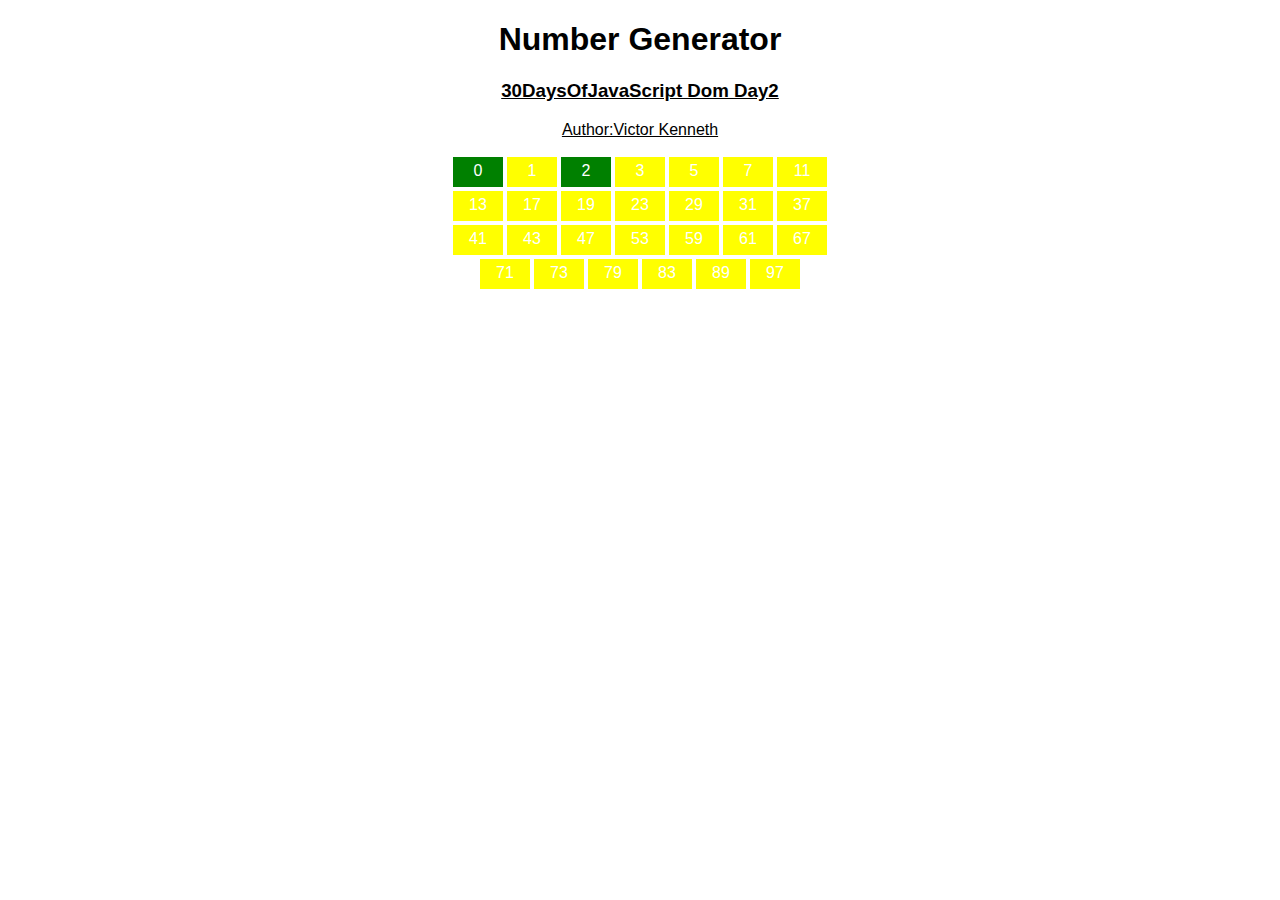
==== Exercises/Day22/index.html @ e630b90a "Still stuck in generating prime numbers" ====
<!DOCTYPE html>
<html lang="en">
<head>
    <meta charset="UTF-8">
    <meta name="viewport" content="width=device-width, initial-scale=1.0">
    <title>Number-Generator</title>
    <style>
        * {
    box-sizing: border-box;
}
        body{
            font-family: Arial, Helvetica, sans-serif;
        }
        h1{
            text-align: center;
            font-weight: bold;
        }
        h3, p {
            text-align: center;
            text-decoration: underline;
        }
        div{
             display:flex;
             flex-wrap: wrap;
             background-color:white; 
            justify-content: center;
            width: 400px;
            margin: auto;
        }
    </style>
</head>
<body>
    <h1>Number Generator</h1>
    <h3>30DaysOfJavaScript Dom Day2</h3>
    <p>Author:Victor Kenneth</p>
    <div>

     </div>
    <script src="day22.js"></script>
</body>
</html>
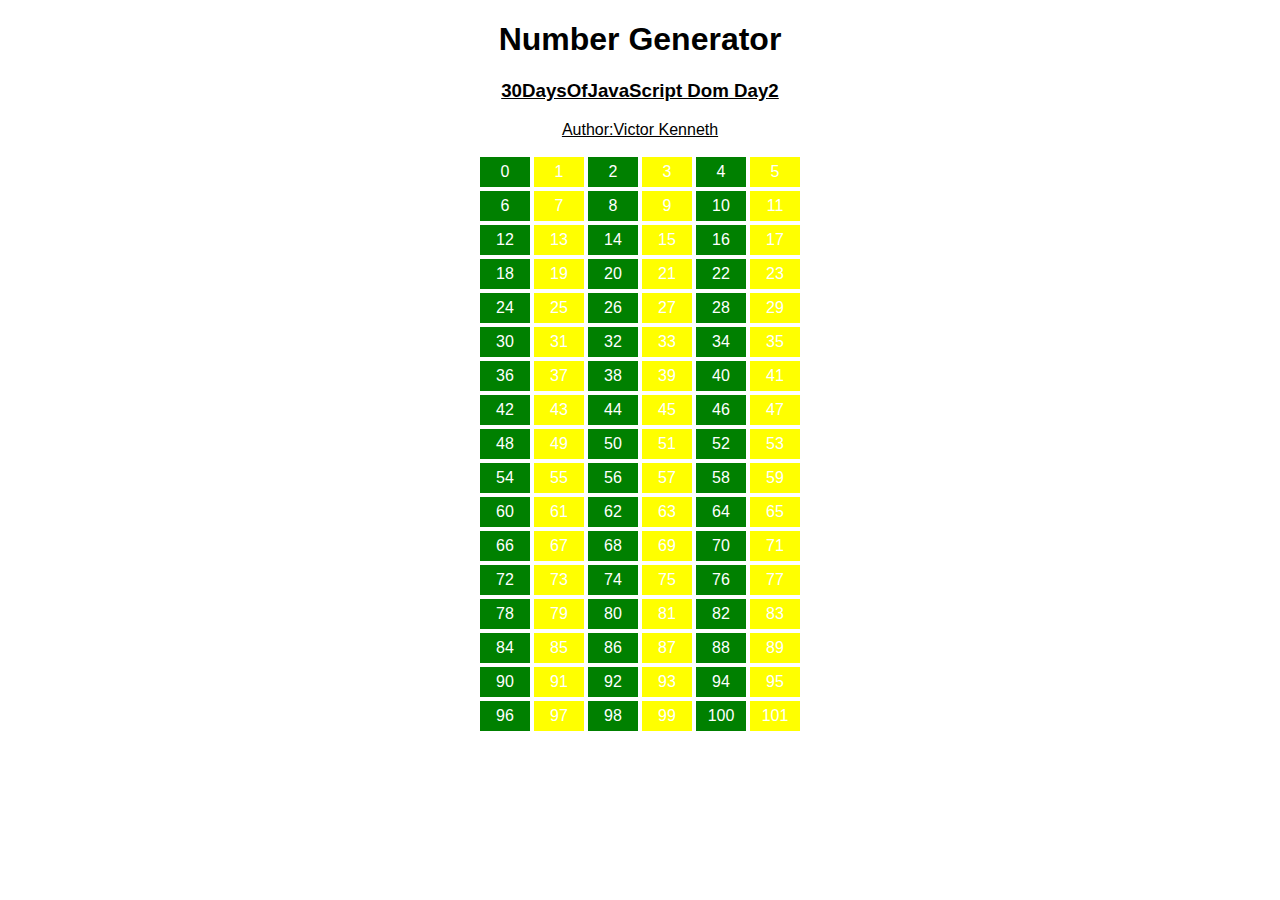
==== commit 1542943a: "day 22 done" ====
--- a/Exercises/Day22/index.html
+++ b/Exercises/Day22/index.html
@@ -24,7 +24,7 @@
              flex-wrap: wrap;
              background-color:white; 
             justify-content: center;
-            width: 400px;
+            width: 350px;
             margin: auto;
         }
     </style>
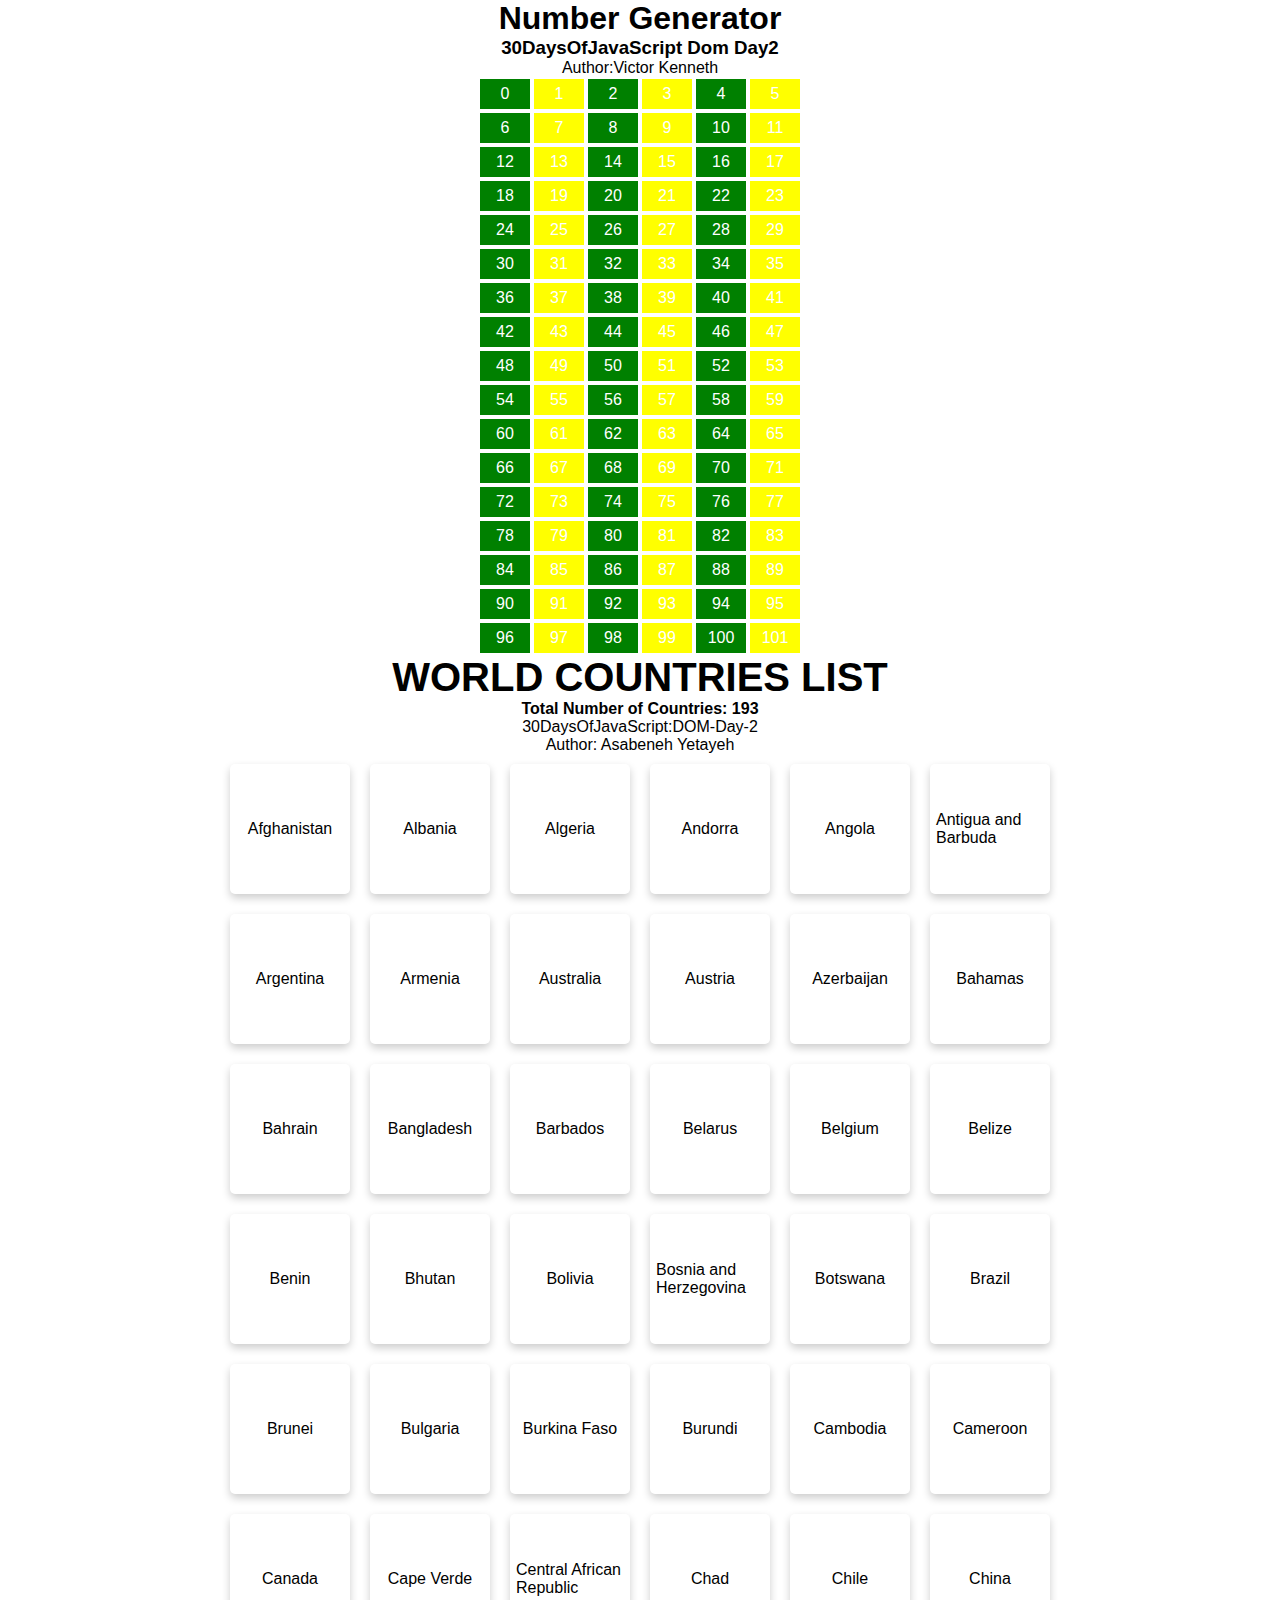
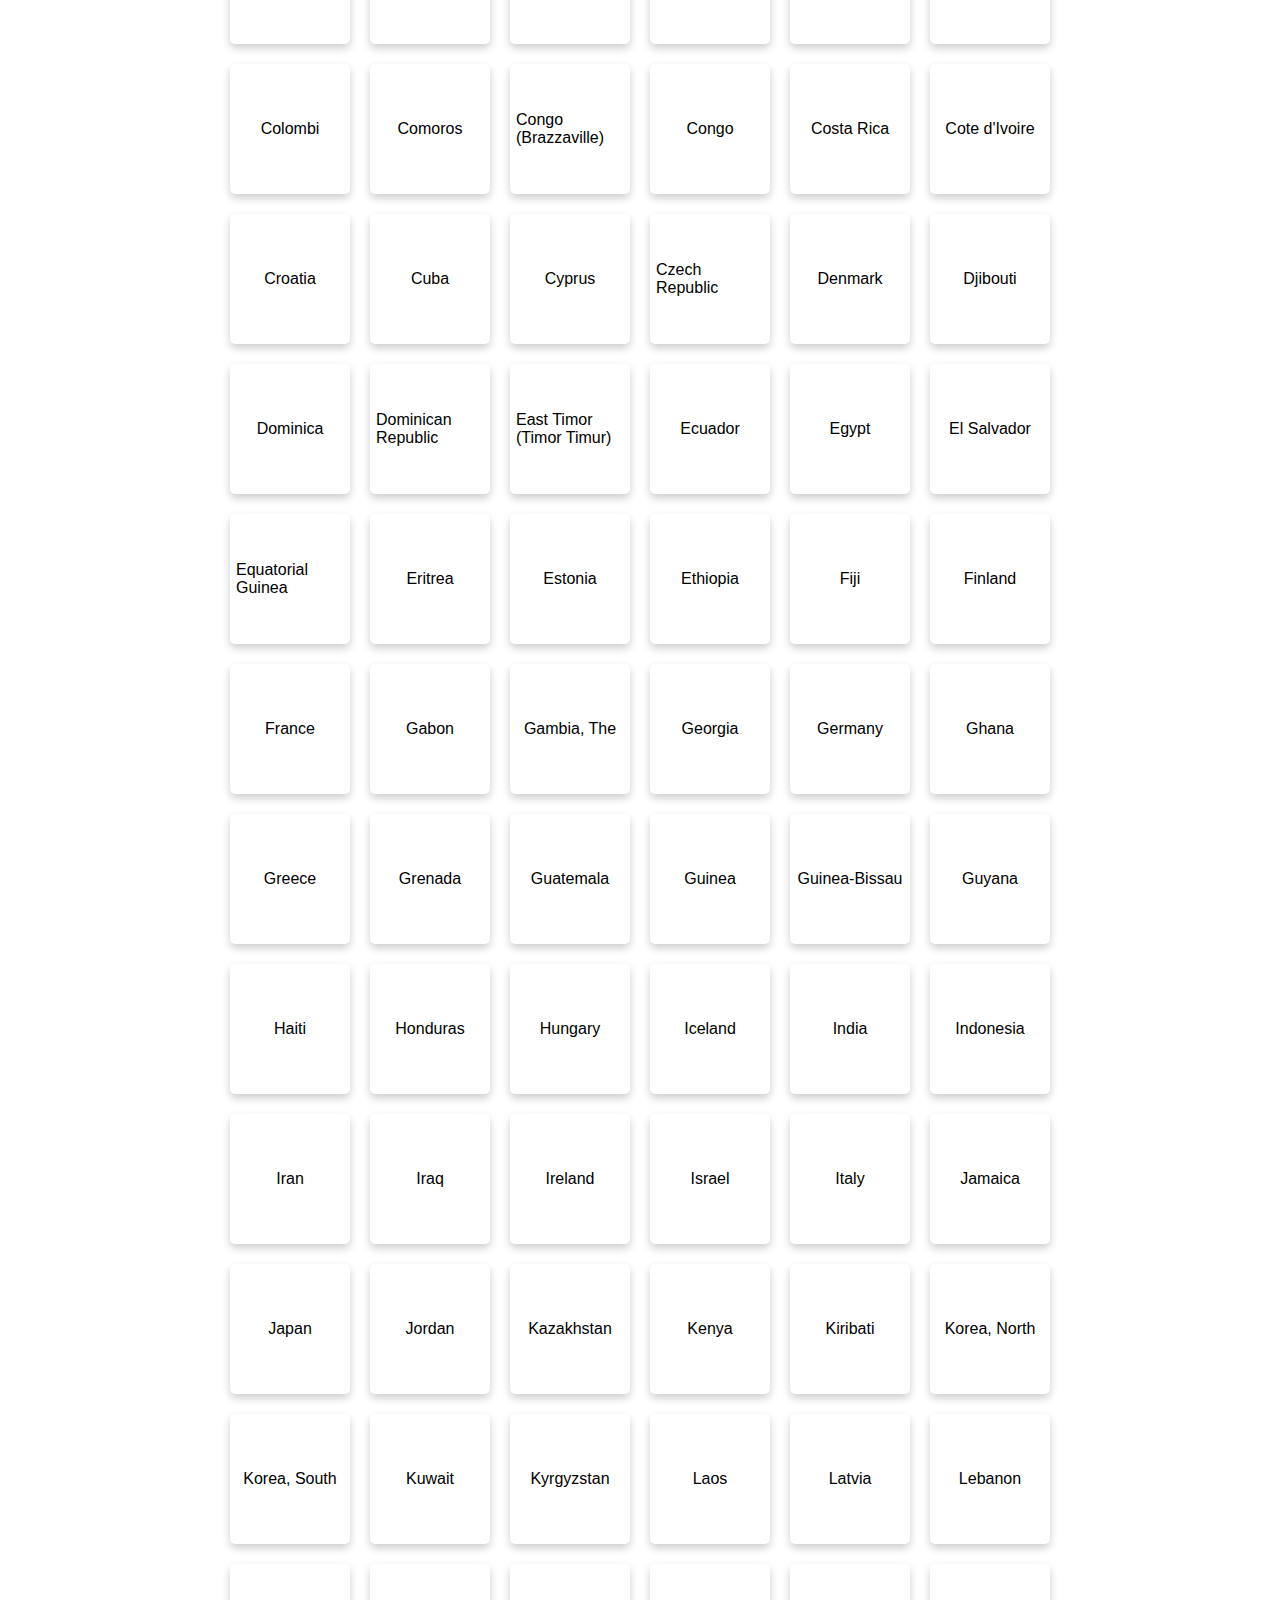
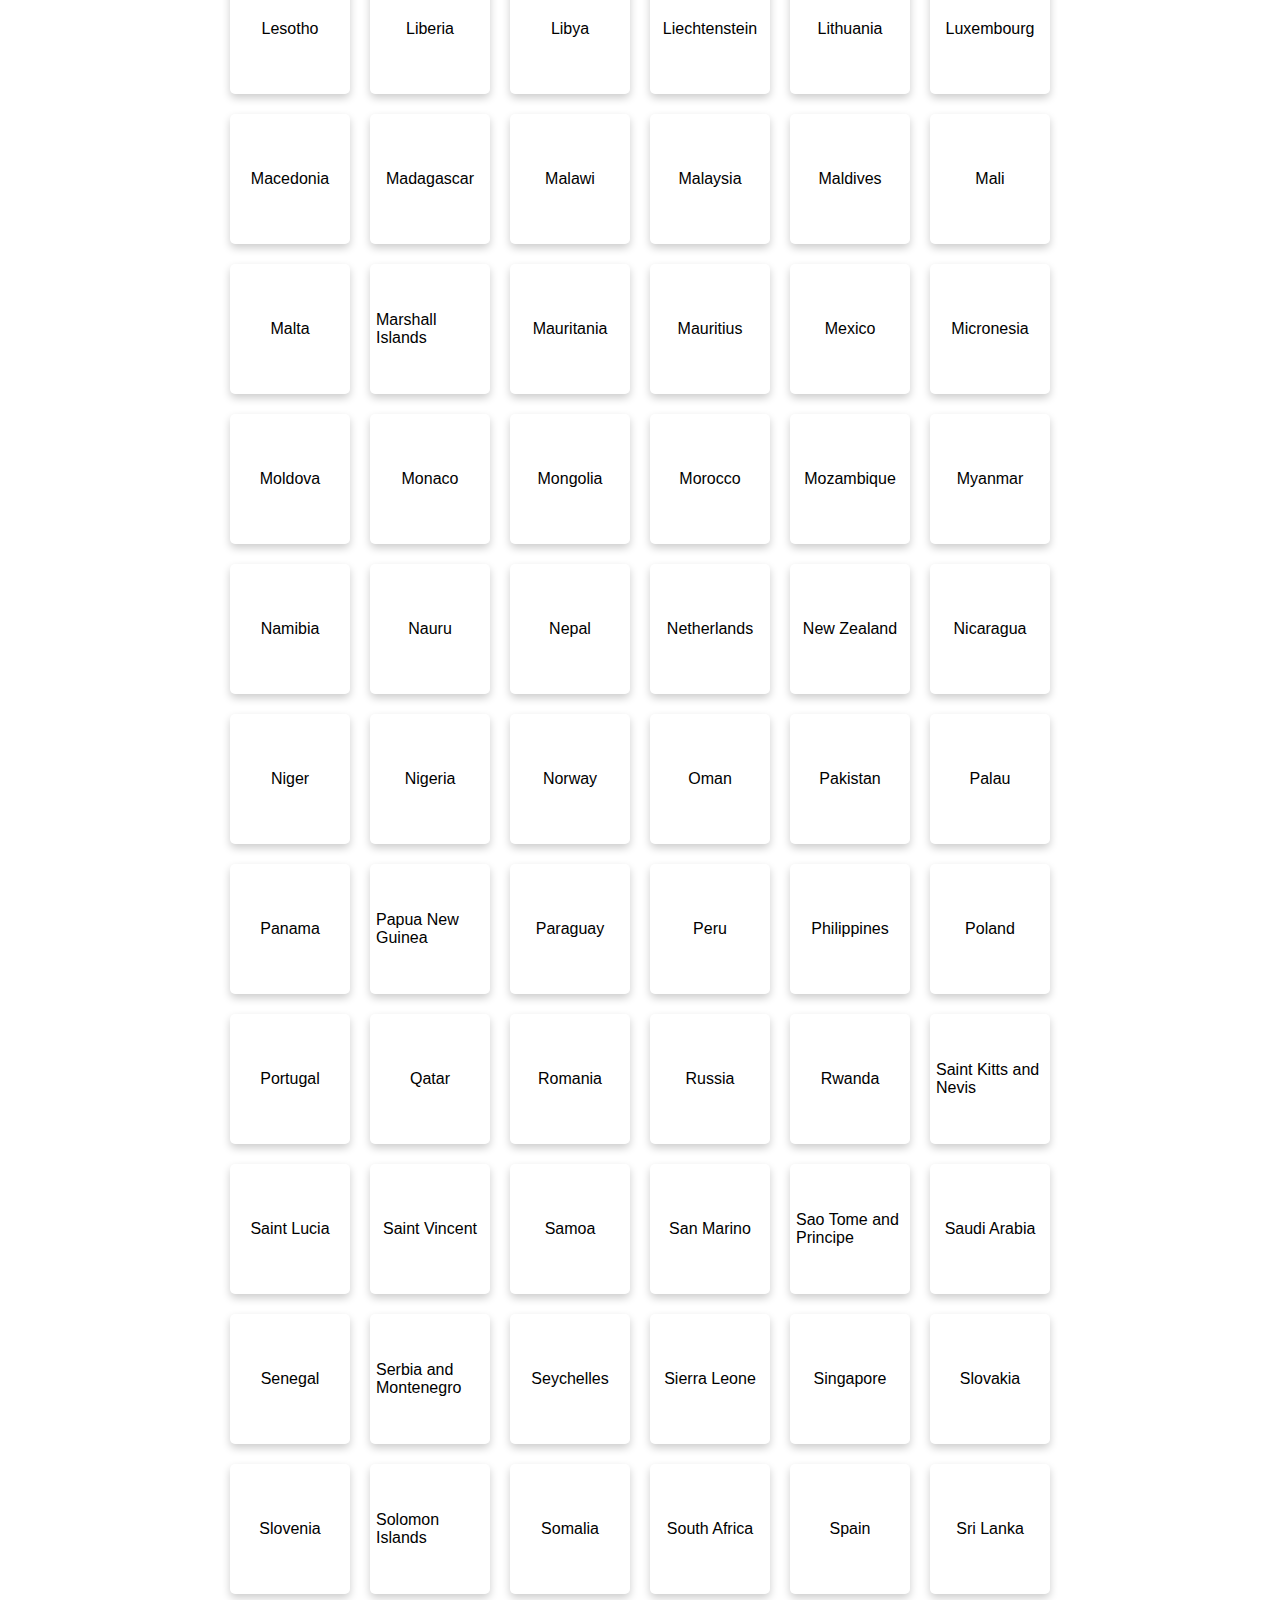
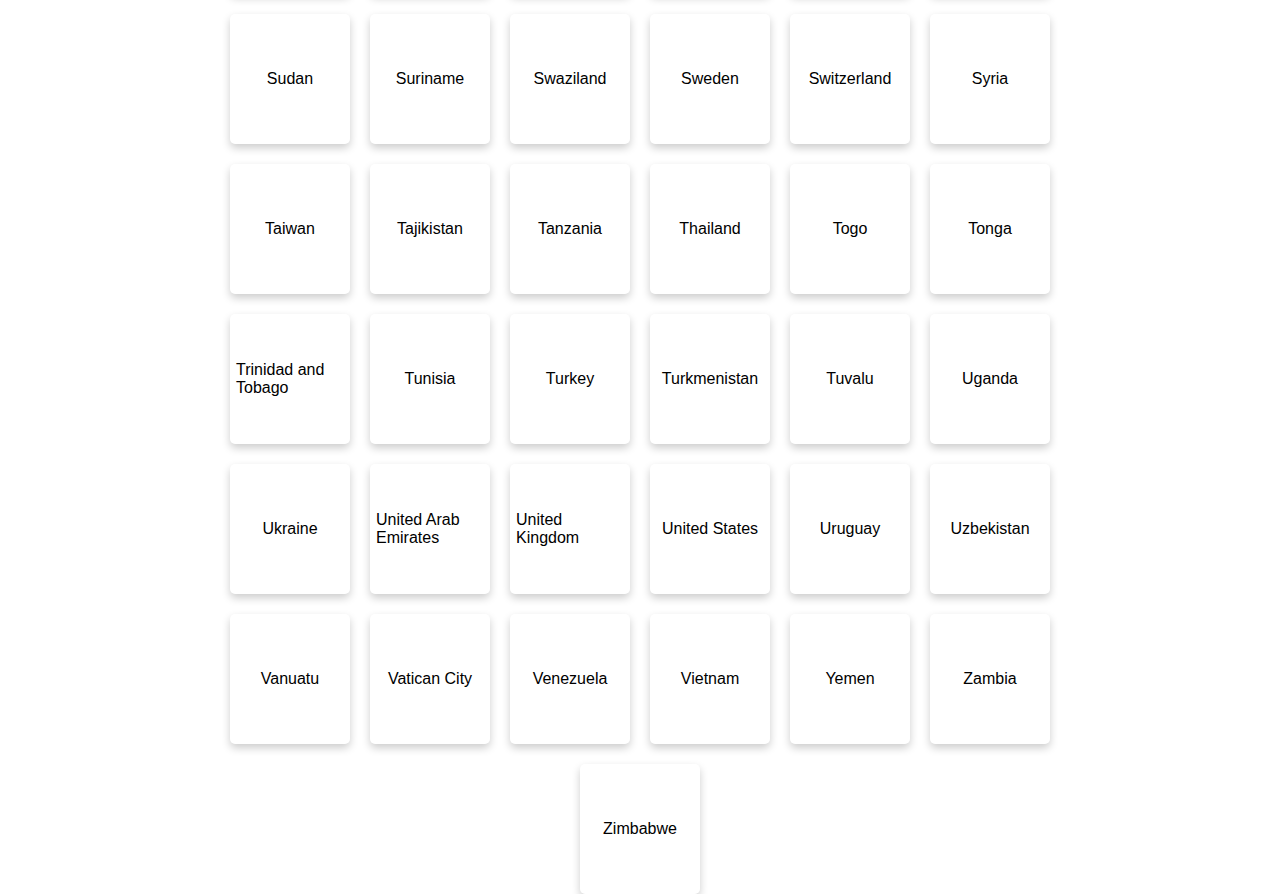
==== commit ae207dbe: "Day22 in progress" ====
--- a/Exercises/Day22/index.html
+++ b/Exercises/Day22/index.html
@@ -6,8 +6,9 @@
     <title>Number-Generator</title>
     <style>
         * {
-    box-sizing: border-box;
-}
+            box-sizing: border-box;
+            margin: 0;
+        }
         body{
             font-family: Arial, Helvetica, sans-serif;
         }
@@ -17,7 +18,7 @@
         }
         h3, p {
             text-align: center;
-            text-decoration: underline;
+            /* text-decoration: underline; */
         }
         div{
              display:flex;
@@ -26,16 +27,32 @@
             justify-content: center;
             width: 350px;
             margin: auto;
+
+        }
+        .countries{
+            height: 1000px;
+            width: 900px;
+            display: flex;
+            flex-wrap: wrap;
         }
     </style>
 </head>
 <body>
-    <h1>Number Generator</h1>
-    <h3>30DaysOfJavaScript Dom Day2</h3>
-    <p>Author:Victor Kenneth</p>
     <div>
+        <h1>Number Generator</h1>
+        <h3>30DaysOfJavaScript Dom Day2</h3>
+        <p>Author:Victor Kenneth</p>
+        <div>
+    
+         </div>
+    </div>
+    <div class="header">
 
-     </div>
+    </div>
+    <div class="countries">
+
+    </div>
     <script src="day22.js"></script>
+    <script type="module" src="level2.js"></script>
 </body>
 </html>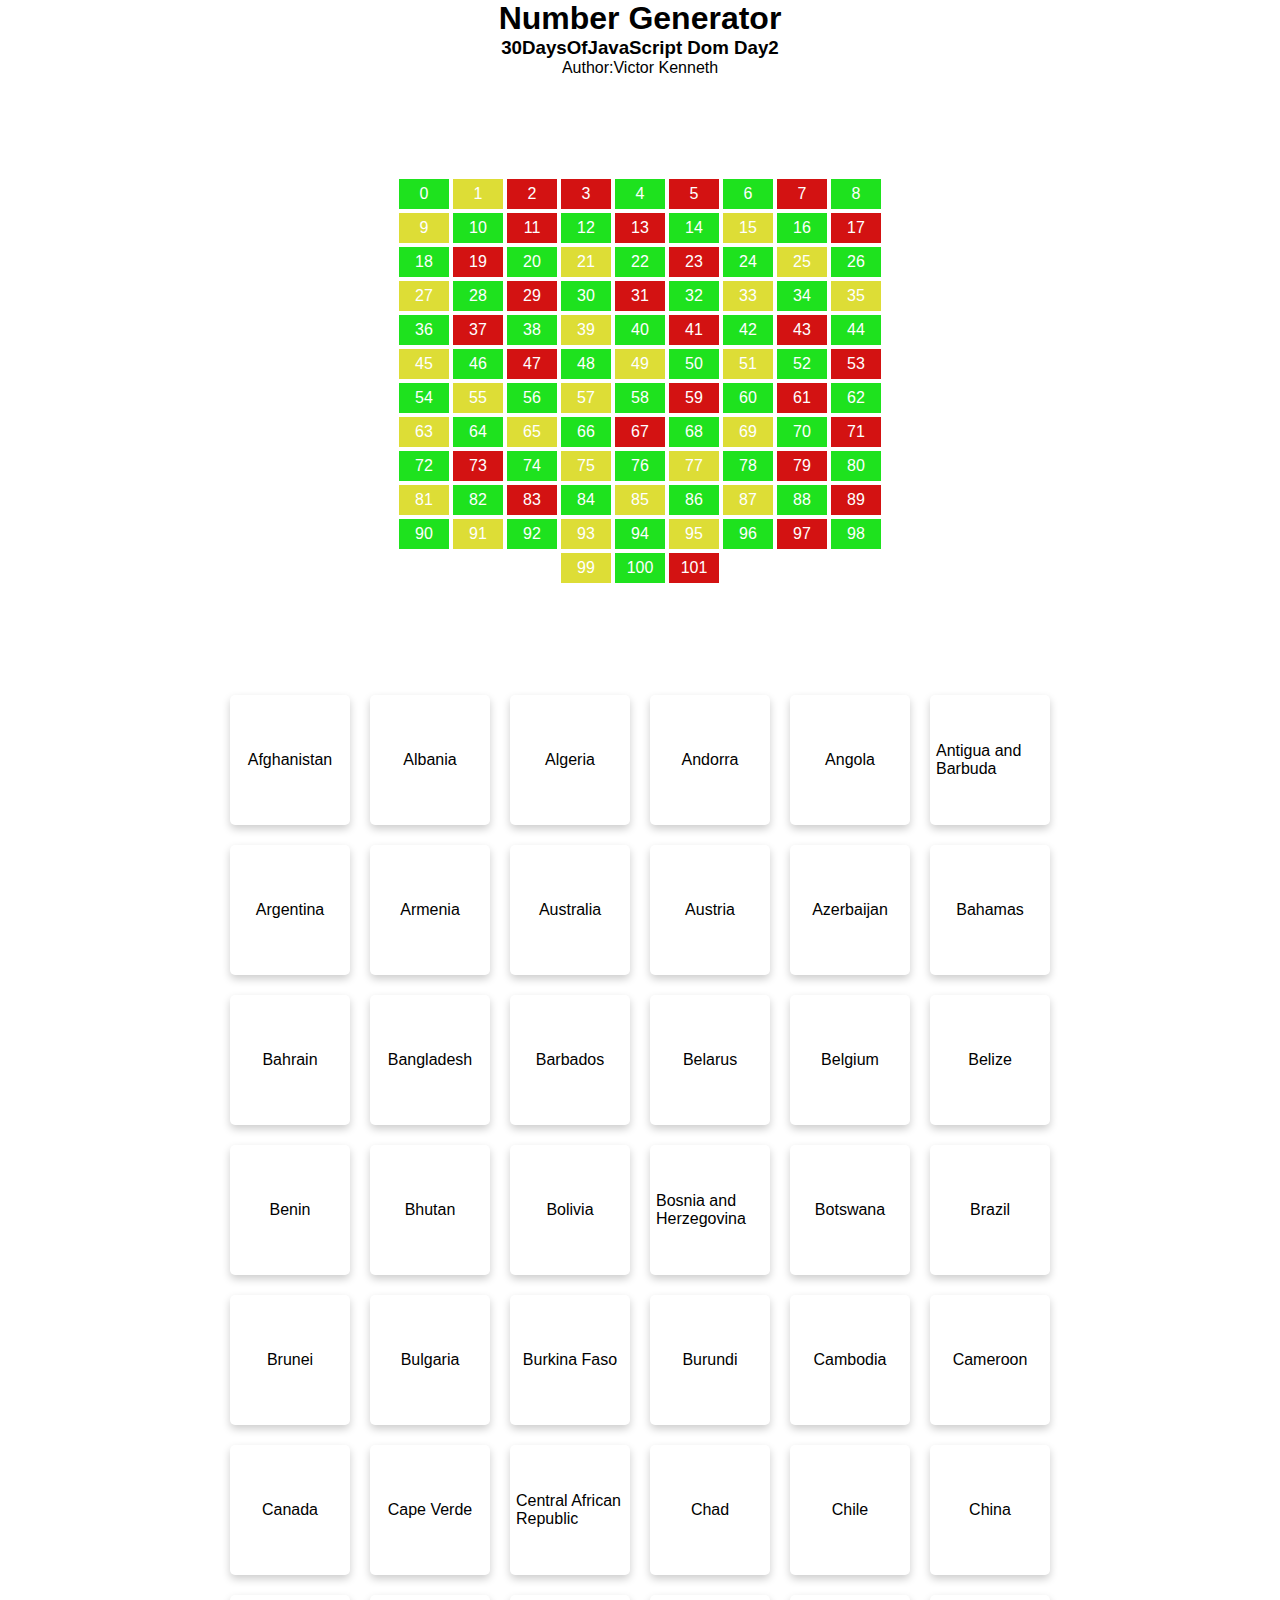
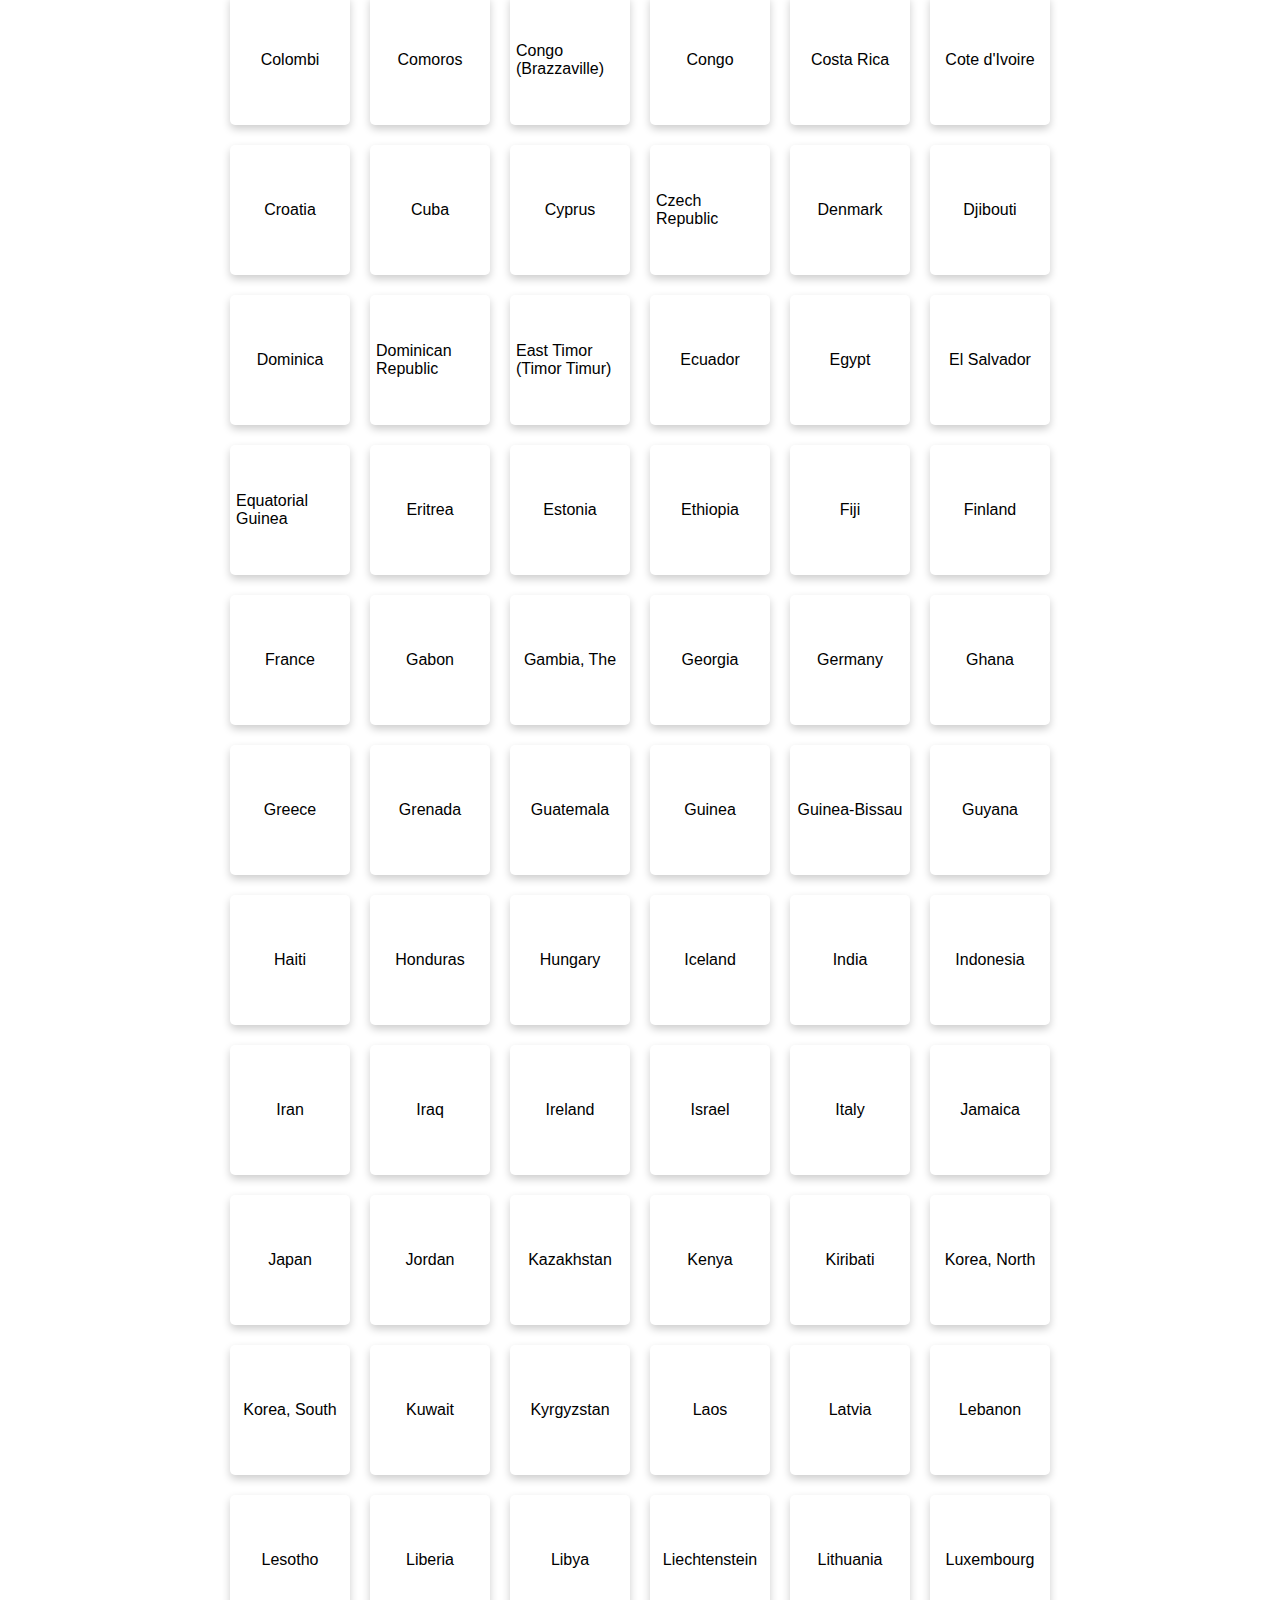
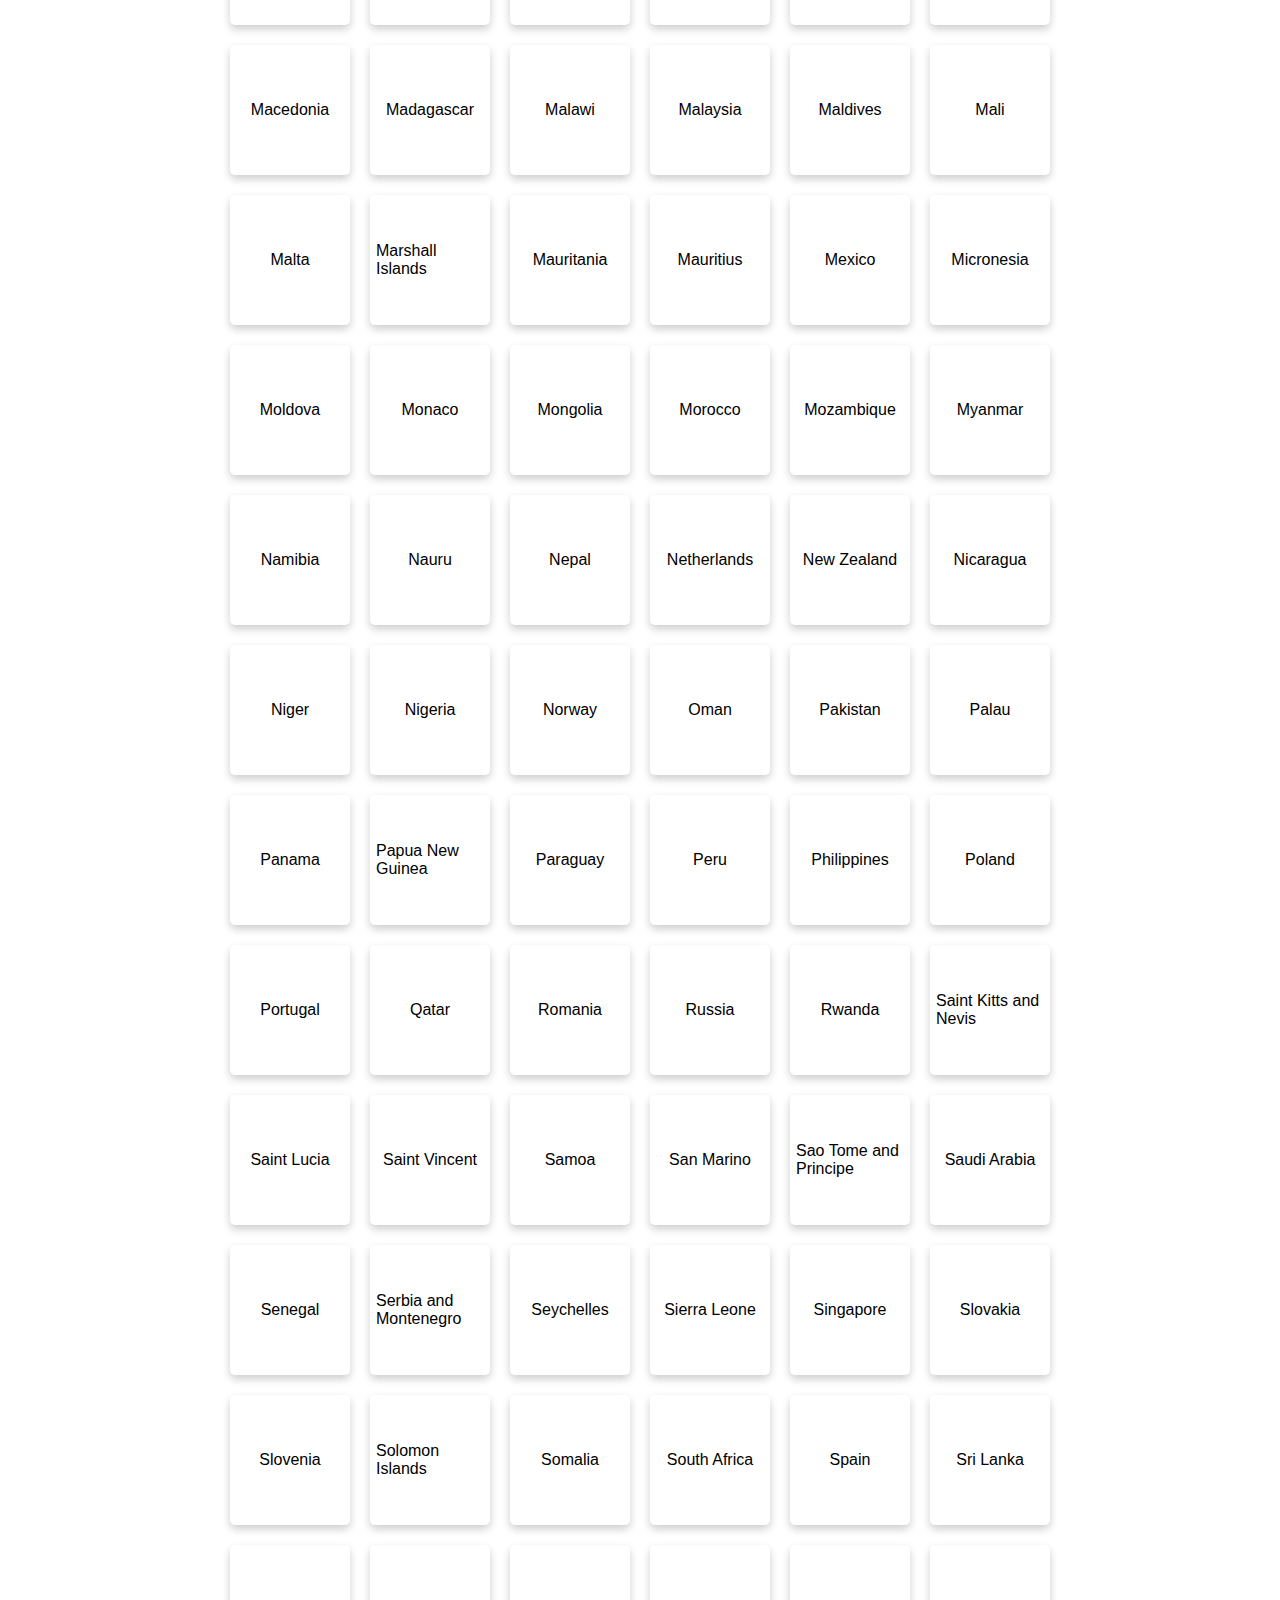
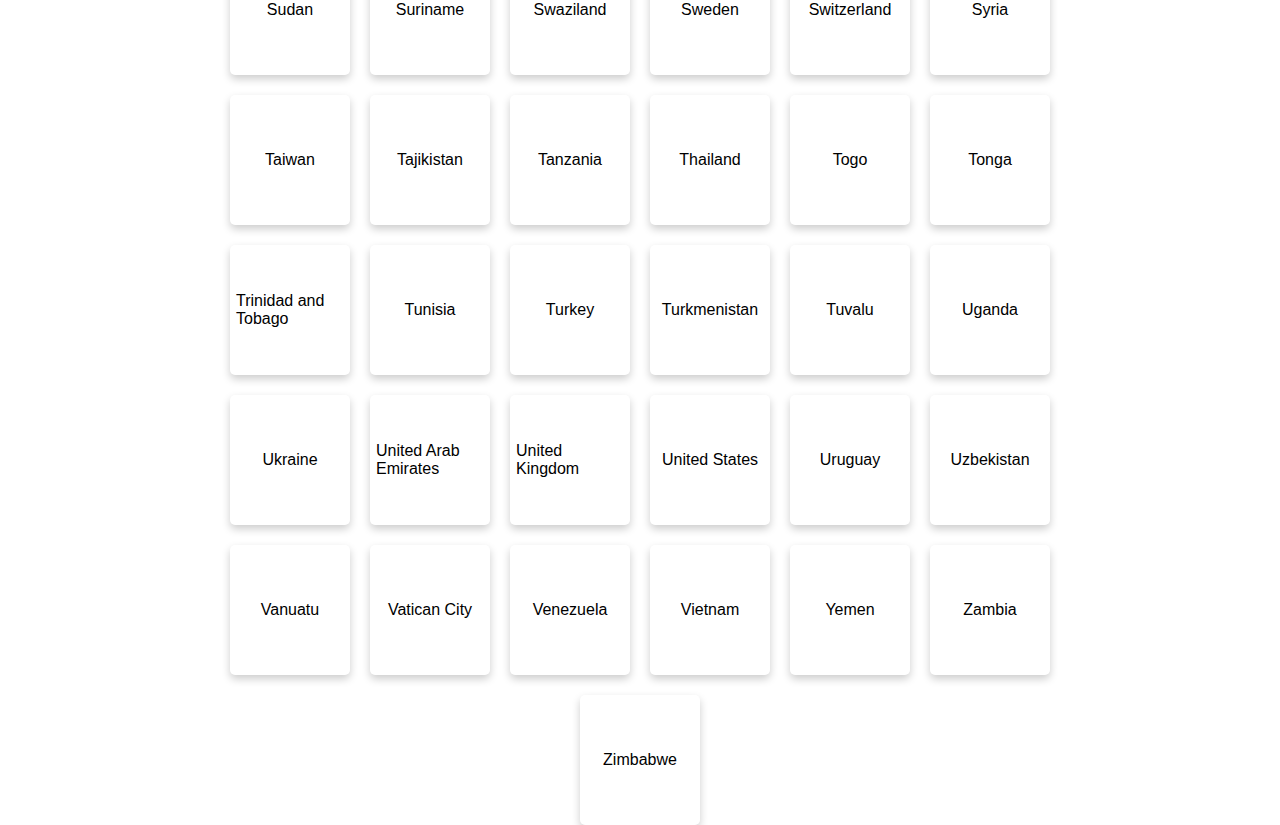
==== commit 8c48b105: "Day22 in done" ====
--- a/Exercises/Day22/index.html
+++ b/Exercises/Day22/index.html
@@ -1,9 +1,12 @@
 <!DOCTYPE html>
 <html lang="en">
 <head>
-    <meta charset="UTF-8">
-    <meta name="viewport" content="width=device-width, initial-scale=1.0">
     <title>Number-Generator</title>
+    <meta charset="utf-8">
+    <meta http-equiv="X-UA-Compatible" content="IE=edge">
+    <meta name="description" content="">
+    <meta name="viewport" content="width=device-width, initial-scale=1">
+    <link rel="stylesheet" href="style.css">
     <style>
         * {
             box-sizing: border-box;
@@ -46,9 +49,8 @@
     
          </div>
     </div>
-    <div class="header">
+    <div class="" id="root"></div>
 
-    </div>
     <div class="countries">
 
     </div>
--- a/Exercises/Day22/style.css
+++ b/Exercises/Day22/style.css
@@ -0,0 +1,29 @@
+#root{
+  display: flex;
+  flex-wrap: wrap;
+  width: 500px;
+  margin: 100px auto;
+  text-align: center;
+}
+.even {
+  background-color: rgb(30, 226, 30);
+  width: 50px;
+  color: white;
+  padding: 6px;
+  margin: 2px;
+}
+
+.odd {
+  background-color: rgb(221, 221, 54);
+  width: 50px;
+  color: white;
+  padding: 6px;
+  margin: 2px;
+}
+.prime {
+  background-color: rgb(211, 18, 18);
+  width: 50px;
+  color: white;
+  padding: 6px;
+  margin: 2px;
+}
